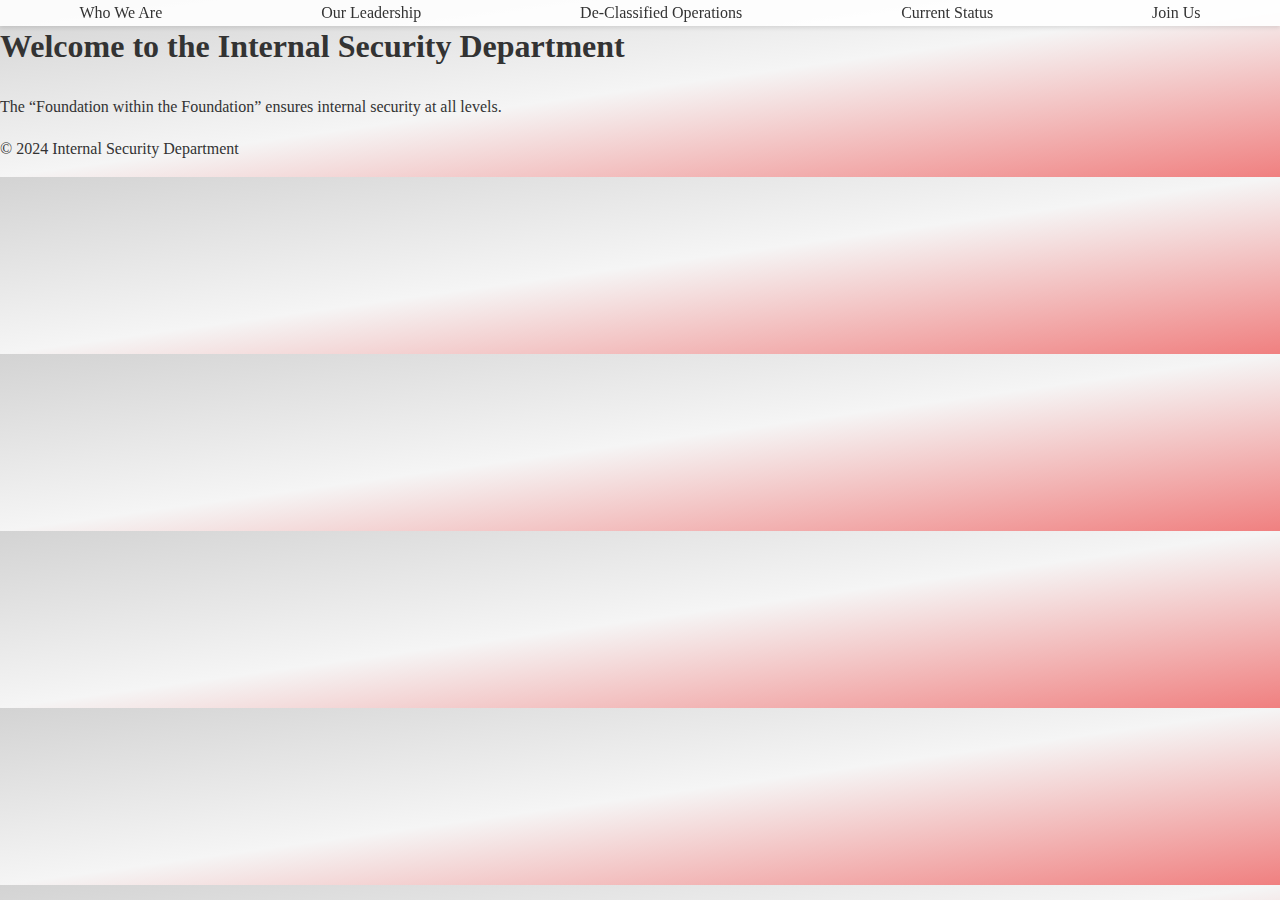
==== index.html @ 01eca291 "Update index.html" ====
<!DOCTYPE html>
<html lang="en">
<head>
    <meta charset="UTF-8">
    <meta name="viewport" content="width=device-width, initial-scale=1.0">
    <title>ISD | Home</title>
    <link rel="stylesheet" href="styles/style.css">
</head>
<body>
    <header class="navbar">
        <nav>
            <ul>
                <li><a href="index.html">Who We Are</a></li>
                <li><a href="leadership.html">Our Leadership</a></li>
                <li><a href="operations.html">De-Classified Operations</a></li>
                <li><a href="status.html">Current Status</a></li>
                <li><a href="join.html">Join Us</a></li>
            </ul>
        </nav>
    </header>

    <main class="home-content">
        <h1>Welcome to the Internal Security Department</h1>
        <p>The “Foundation within the Foundation” ensures internal security at all levels.</p>
        <div class="team-photos">
            <div class="photo-placeholder"></div>
            <div class="photo-placeholder"></div>
            <div class="photo-placeholder"></div>
            <div class="photo-placeholder"></div>
            <div class="photo-placeholder"></div>
        </div>
    </main>

    <footer>
        <p>&copy; 2024 Internal Security Department</p>
    </footer>
</body>
</html>
---- styles/style.css ----
/* General Styling */
body {
    font-family: "Georgia", serif;
    margin: 0;
    background: linear-gradient(to bottom right, lightgrey, whitesmoke, lightcoral);
    color: #333;
    line-height: 1.6;
}

.navbar {
    position: fixed;
    top: 0;
    width: 100%;
    background-color: rgba(255, 255, 255, 0.9);
    box-shadow: 0 2px 4px rgba(0, 0, 0, 0.1);
    z-index: 1000;
}

.navbar ul {
    list-style: none;
    margin: 0;
    padding: 0;
    display: flex;
    justify-content: space-around;
}

.navbar a {
    text-decoration: none;
    color: #333;
    padding: 10px 20px;
}

.navbar a:hover {
    background: rgba(0, 0, 0, 0.05);
    border-radius: 5px;
}

.content {
    margin-top: 70px;
    padding: 20px;
    text-align: center;
}

.discord-btn {
    background-color: #7289DA;
    color: white;
    border: none;
    border-radius: 5px;
    padding: 10px 20px;
    font-size: 1.2em;
    cursor: pointer;
}

.discord-btn:hover {
    background-color: #5c6bc0;
}

/* Cards and Animations */
.card {
    margin: 20px auto;
    padding: 10px;
    border-radius: 15px;
    box-shadow: 0 4px 6px rgba(0, 0, 0, 0.1);
    transition: transform 0.3s ease;
}

.card:hover {
    transform: scale(1.05);
}

.fade-in {
    animation: fadeIn 1s ease-in;
}

@keyframes fadeIn {
    from {
        opacity: 0;
    }
    to {
        opacity: 1;
    }
}
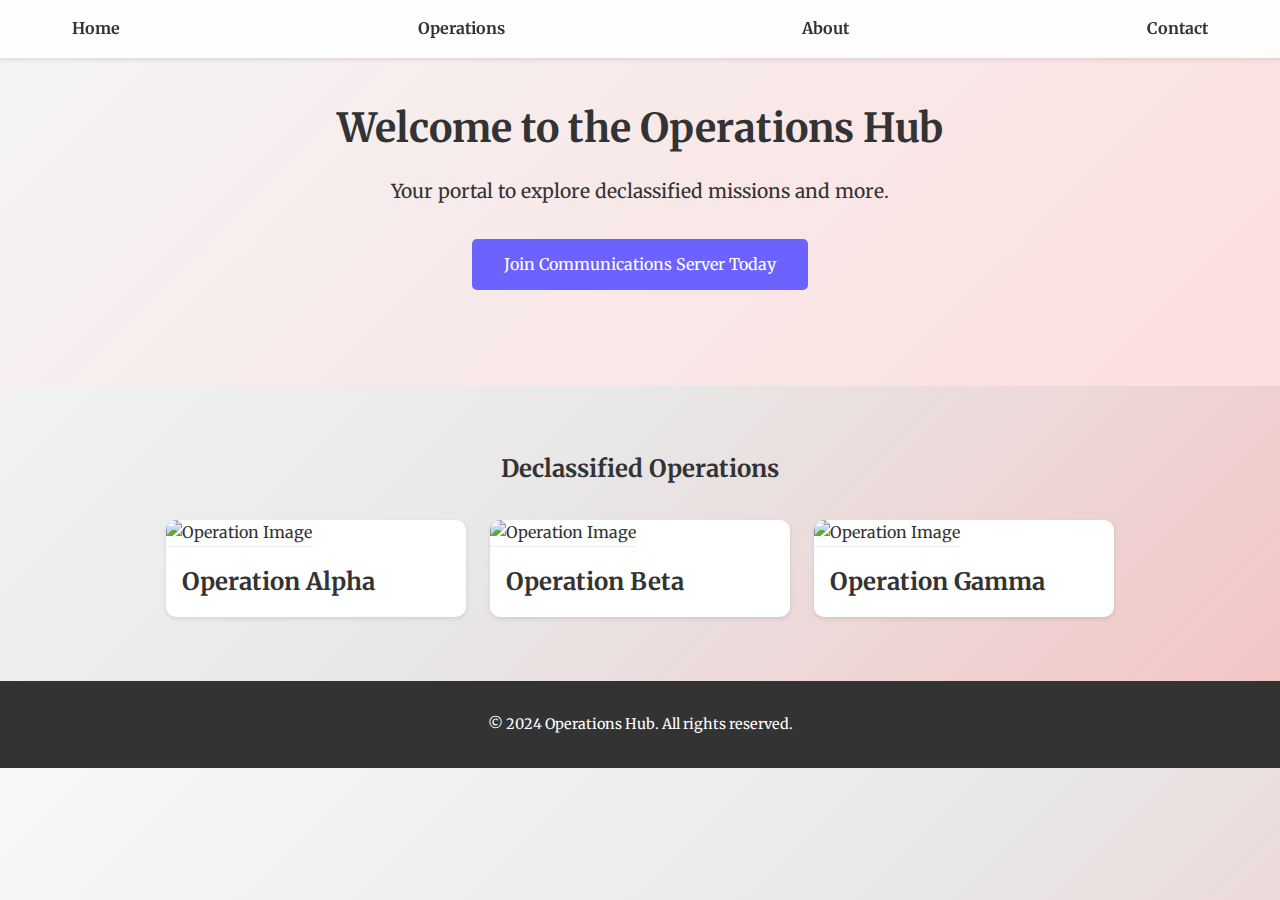
==== commit d6f9f7b3: "Update index.html" ====
--- a/index.html
+++ b/index.html
@@ -3,36 +3,165 @@
 <head>
     <meta charset="UTF-8">
     <meta name="viewport" content="width=device-width, initial-scale=1.0">
-    <title>ISD | Home</title>
-    <link rel="stylesheet" href="styles/style.css">
+    <title>ISD Operations Hub</title>
+    <link href="https://fonts.googleapis.com/css2?family=Merriweather:wght@300;700&display=swap" rel="stylesheet">
+    <style>
+        * {
+            margin: 0;
+            padding: 0;
+            box-sizing: border-box;
+        }
+
+        body {
+            font-family: 'Merriweather', serif;
+            background: linear-gradient(135deg, #f8f8f8, #e8e8e8, #f4c2c2);
+            color: #333;
+            line-height: 1.6;
+        }
+
+        header {
+            position: fixed;
+            top: 0;
+            left: 0;
+            width: 100%;
+            background: rgba(255, 255, 255, 0.9);
+            box-shadow: 0 2px 4px rgba(0, 0, 0, 0.1);
+            z-index: 1000;
+        }
+
+        nav {
+            display: flex;
+            justify-content: space-between;
+            align-items: center;
+            max-width: 1200px;
+            margin: auto;
+            padding: 1rem;
+        }
+
+        nav a {
+            color: #333;
+            text-decoration: none;
+            margin: 0 1rem;
+            font-weight: bold;
+        }
+
+        nav a:hover {
+            color: #555;
+        }
+
+        .welcome-section {
+            text-align: center;
+            padding: 6rem 2rem;
+            background: linear-gradient(135deg, #f4f4f4, #fddede);
+        }
+
+        .welcome-section h1 {
+            font-size: 2.5rem;
+            margin-bottom: 1rem;
+        }
+
+        .welcome-section p {
+            font-size: 1.2rem;
+            margin-bottom: 2rem;
+        }
+
+        .cta-button {
+            display: inline-block;
+            background-color: #6c63ff;
+            color: #fff;
+            padding: 0.8rem 2rem;
+            font-size: 1rem;
+            border-radius: 5px;
+            text-decoration: none;
+            transition: background-color 0.3s ease;
+        }
+
+        .cta-button:hover {
+            background-color: #5a52d6;
+        }
+
+        .section {
+            padding: 4rem 2rem;
+        }
+
+        .cards {
+            display: flex;
+            flex-wrap: wrap;
+            gap: 1.5rem;
+            justify-content: center;
+        }
+
+        .card {
+            background: #fff;
+            border-radius: 10px;
+            box-shadow: 0 2px 4px rgba(0, 0, 0, 0.1);
+            width: 300px;
+            overflow: hidden;
+            transition: transform 0.3s ease, box-shadow 0.3s ease;
+        }
+
+        .card:hover {
+            transform: translateY(-5px);
+            box-shadow: 0 4px 8px rgba(0, 0, 0, 0.2);
+        }
+
+        .card img {
+            width: 100%;
+            height: 200px;
+            object-fit: cover;
+            border-bottom: 1px solid #eee;
+        }
+
+        .card h3 {
+            font-size: 1.5rem;
+            margin: 1rem;
+        }
+
+        footer {
+            text-align: center;
+            padding: 2rem;
+            background: #333;
+            color: #fff;
+            font-size: 0.9rem;
+        }
+    </style>
 </head>
 <body>
-    <header class="navbar">
+    <header>
         <nav>
-            <ul>
-                <li><a href="index.html">Who We Are</a></li>
-                <li><a href="leadership.html">Our Leadership</a></li>
-                <li><a href="operations.html">De-Classified Operations</a></li>
-                <li><a href="status.html">Current Status</a></li>
-                <li><a href="join.html">Join Us</a></li>
-            </ul>
+            <a href="#">Home</a>
+            <a href="#operations">Operations</a>
+            <a href="#about">About</a>
+            <a href="#contact">Contact</a>
         </nav>
     </header>
 
-    <main class="home-content">
-        <h1>Welcome to the Internal Security Department</h1>
-        <p>The “Foundation within the Foundation” ensures internal security at all levels.</p>
-        <div class="team-photos">
-            <div class="photo-placeholder"></div>
-            <div class="photo-placeholder"></div>
-            <div class="photo-placeholder"></div>
-            <div class="photo-placeholder"></div>
-            <div class="photo-placeholder"></div>
+    <section class="welcome-section">
+        <h1>Welcome to the Operations Hub</h1>
+        <p>Your portal to explore declassified missions and more.</p>
+        <a href="#" class="cta-button">Join Communications Server Today</a>
+    </section>
+
+    <section id="operations" class="section">
+        <h2 style="text-align: center; margin-bottom: 2rem;">Declassified Operations</h2>
+        <div class="cards">
+            <div class="card">
+                <img src="https://via.placeholder.com/300" alt="Operation Image">
+                <h3>Operation Alpha</h3>
+            </div>
+            <div class="card">
+                <img src="https://via.placeholder.com/300" alt="Operation Image">
+                <h3>Operation Beta</h3>
+            </div>
+            <div class="card">
+                <img src="https://via.placeholder.com/300" alt="Operation Image">
+                <h3>Operation Gamma</h3>
+            </div>
         </div>
-    </main>
+    </section>
 
     <footer>
-        <p>&copy; 2024 Internal Security Department</p>
+        &copy; 2024 Operations Hub. All rights reserved.
     </footer>
 </body>
 </html>
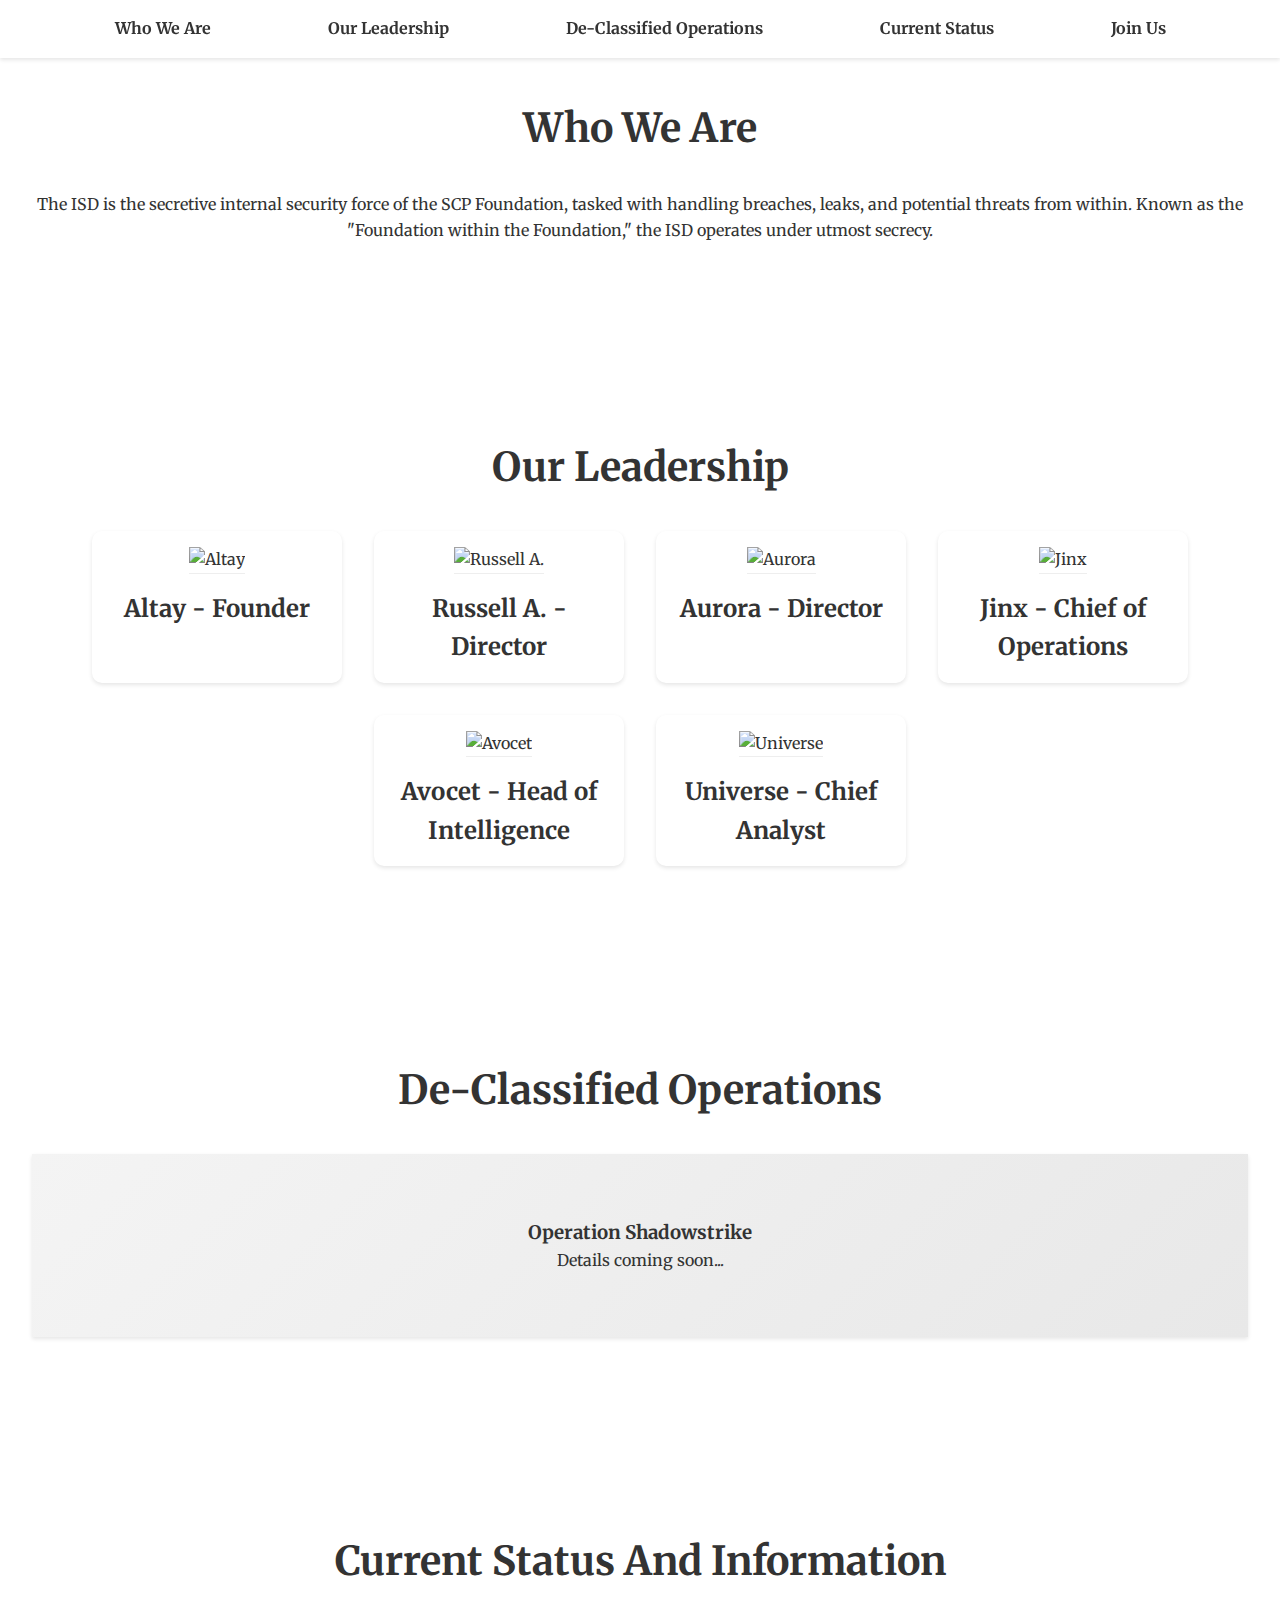
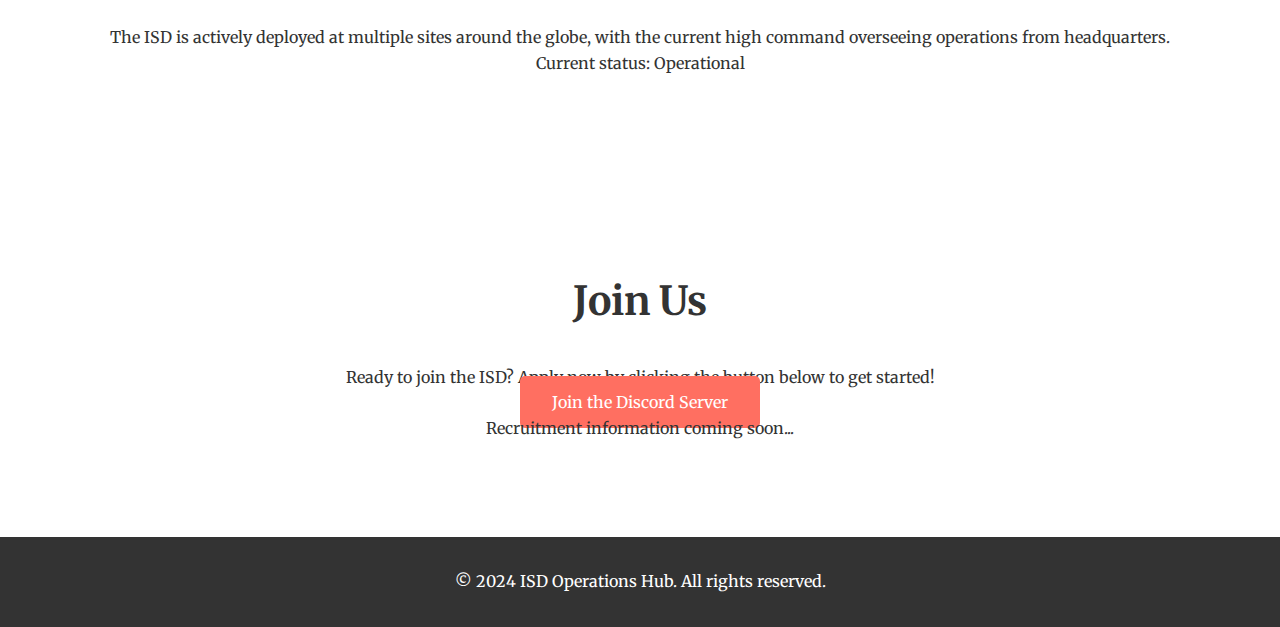
==== commit 58216079: "Update index.html" ====
--- a/index.html
+++ b/index.html
@@ -14,9 +14,11 @@
 
         body {
             font-family: 'Merriweather', serif;
-            background: linear-gradient(135deg, #f8f8f8, #e8e8e8, #f4c2c2);
+            background: linear-gradient(135deg, #f4f4f4, #d8d8d8);
             color: #333;
             line-height: 1.6;
+            background-image: url('https://via.placeholder.com/1920x1080'); /* Abstract texture placeholder */
+            background-size: cover;
         }
 
         header {
@@ -31,7 +33,7 @@
 
         nav {
             display: flex;
-            justify-content: space-between;
+            justify-content: space-around;
             align-items: center;
             max-width: 1200px;
             margin: auto;
@@ -41,7 +43,6 @@
         nav a {
             color: #333;
             text-decoration: none;
-            margin: 0 1rem;
             font-weight: bold;
         }
 
@@ -49,24 +50,17 @@
             color: #555;
         }
 
-        .welcome-section {
+        .section {
+            padding: 6rem 2rem;
             text-align: center;
-            padding: 6rem 2rem;
-            background: linear-gradient(135deg, #f4f4f4, #fddede);
-        }
-
-        .welcome-section h1 {
+        }
+
+        .section h2 {
             font-size: 2.5rem;
-            margin-bottom: 1rem;
-        }
-
-        .welcome-section p {
-            font-size: 1.2rem;
             margin-bottom: 2rem;
         }
 
         .cta-button {
-            display: inline-block;
             background-color: #6c63ff;
             color: #fff;
             padding: 0.8rem 2rem;
@@ -80,41 +74,45 @@
             background-color: #5a52d6;
         }
 
-        .section {
-            padding: 4rem 2rem;
-        }
-
-        .cards {
+        .leadership {
             display: flex;
             flex-wrap: wrap;
-            gap: 1.5rem;
             justify-content: center;
-        }
-
-        .card {
+            gap: 2rem;
+        }
+
+        .leader {
             background: #fff;
             border-radius: 10px;
+            padding: 1rem;
+            width: 250px;
             box-shadow: 0 2px 4px rgba(0, 0, 0, 0.1);
-            width: 300px;
-            overflow: hidden;
-            transition: transform 0.3s ease, box-shadow 0.3s ease;
-        }
-
-        .card:hover {
-            transform: translateY(-5px);
-            box-shadow: 0 4px 8px rgba(0, 0, 0, 0.2);
-        }
-
-        .card img {
+        }
+
+        .leader img {
             width: 100%;
             height: 200px;
             object-fit: cover;
             border-bottom: 1px solid #eee;
         }
 
-        .card h3 {
+        .leader h3 {
             font-size: 1.5rem;
-            margin: 1rem;
+            margin-top: 1rem;
+        }
+
+        .bio {
+            display: none;
+            margin-top: 1rem;
+            text-align: left;
+        }
+
+        .bio p {
+            font-size: 1rem;
+        }
+
+        .leader:hover .bio {
+            display: block;
         }
 
         footer {
@@ -122,46 +120,118 @@
             padding: 2rem;
             background: #333;
             color: #fff;
-            font-size: 0.9rem;
+        }
+
+        .operation {
+            margin-top: 2rem;
+            background: linear-gradient(135deg, #f4f4f4, #e8e8e8);
+            padding: 4rem 2rem;
+            box-shadow: 0 2px 4px rgba(0, 0, 0, 0.1);
+        }
+
+        .join-button {
+            background-color: #ff6f61;
+            color: #fff;
+            padding: 1rem 2rem;
+            font-size: 1rem;
+            border-radius: 5px;
+            text-decoration: none;
+            margin-top: 2rem;
+            transition: background-color 0.3s ease;
+        }
+
+        .join-button:hover {
+            background-color: #ff5b4c;
         }
     </style>
 </head>
 <body>
     <header>
         <nav>
-            <a href="#">Home</a>
-            <a href="#operations">Operations</a>
-            <a href="#about">About</a>
-            <a href="#contact">Contact</a>
+            <a href="#who-we-are">Who We Are</a>
+            <a href="#leadership">Our Leadership</a>
+            <a href="#operations">De-Classified Operations</a>
+            <a href="#status">Current Status</a>
+            <a href="#join">Join Us</a>
         </nav>
     </header>
 
-    <section class="welcome-section">
-        <h1>Welcome to the Operations Hub</h1>
-        <p>Your portal to explore declassified missions and more.</p>
-        <a href="#" class="cta-button">Join Communications Server Today</a>
+    <section id="who-we-are" class="section">
+        <h2>Who We Are</h2>
+        <p>The ISD is the secretive internal security force of the SCP Foundation, tasked with handling breaches, leaks, and potential threats from within. Known as the "Foundation within the Foundation," the ISD operates under utmost secrecy.</p>
+    </section>
+
+    <section id="leadership" class="section">
+        <h2>Our Leadership</h2>
+        <div class="leadership">
+            <div class="leader">
+                <img src="https://via.placeholder.com/250" alt="Altay">
+                <h3>Altay - Founder</h3>
+                <div class="bio">
+                    <p>Altay was the first to establish the ISD, laying the foundation for its operations and secretive nature.</p>
+                </div>
+            </div>
+            <div class="leader">
+                <img src="https://via.placeholder.com/250" alt="Russell A.">
+                <h3>Russell A. - Director</h3>
+                <div class="bio">
+                    <p>Russell A. has been pivotal in shaping the ISD's current form, focusing on internal intelligence and security measures.</p>
+                </div>
+            </div>
+            <div class="leader">
+                <img src="https://via.placeholder.com/250" alt="Aurora">
+                <h3>Aurora - Director</h3>
+                <div class="bio">
+                    <p>Aurora is known for her strategic brilliance and serves as the current director, overseeing all ISD operations.</p>
+                </div>
+            </div>
+            <div class="leader">
+                <img src="https://via.placeholder.com/250" alt="Jinx">
+                <h3>Jinx - Chief of Operations</h3>
+                <div class="bio">
+                    <p>Jinx oversees all covert operations, ensuring that ISD's efforts remain a step ahead of potential threats.</p>
+                </div>
+            </div>
+            <div class="leader">
+                <img src="https://via.placeholder.com/250" alt="Avocet">
+                <h3>Avocet - Head of Intelligence</h3>
+                <div class="bio">
+                    <p>Avocet leads the ISD’s intelligence division, gathering and analyzing data to prevent internal leaks.</p>
+                </div>
+            </div>
+            <div class="leader">
+                <img src="https://via.placeholder.com/250" alt="Universe">
+                <h3>Universe - Chief Analyst</h3>
+                <div class="bio">
+                    <p>Universe is known for their unparalleled analytical skills, focusing on interpreting complex data to guide decisions.</p>
+                </div>
+            </div>
+        </div>
     </section>
 
     <section id="operations" class="section">
-        <h2 style="text-align: center; margin-bottom: 2rem;">Declassified Operations</h2>
-        <div class="cards">
-            <div class="card">
-                <img src="https://via.placeholder.com/300" alt="Operation Image">
-                <h3>Operation Alpha</h3>
-            </div>
-            <div class="card">
-                <img src="https://via.placeholder.com/300" alt="Operation Image">
-                <h3>Operation Beta</h3>
-            </div>
-            <div class="card">
-                <img src="https://via.placeholder.com/300" alt="Operation Image">
-                <h3>Operation Gamma</h3>
-            </div>
+        <h2>De-Classified Operations</h2>
+        <div class="operation">
+            <h3>Operation Shadowstrike</h3>
+            <p>Details coming soon...</p>
         </div>
     </section>
 
+    <section id="status" class="section">
+        <h2>Current Status And Information</h2>
+        <p>The ISD is actively deployed at multiple sites around the globe, with the current high command overseeing operations from headquarters.</p>
+        <p>Current status: Operational</p>
+    </section>
+
+    <section id="join" class="section">
+        <h2>Join Us</h2>
+        <p>Ready to join the ISD? Apply now by clicking the button below to get started!</p>
+        <a href="https://discord.com/invite/yourdiscordlink" class="join-button">Join the Discord Server</a>
+        <p>Recruitment information coming soon...</p>
+    </section>
+
     <footer>
-        &copy; 2024 Operations Hub. All rights reserved.
+        &copy; 2024 ISD Operations Hub. All rights reserved.
     </footer>
 </body>
 </html>
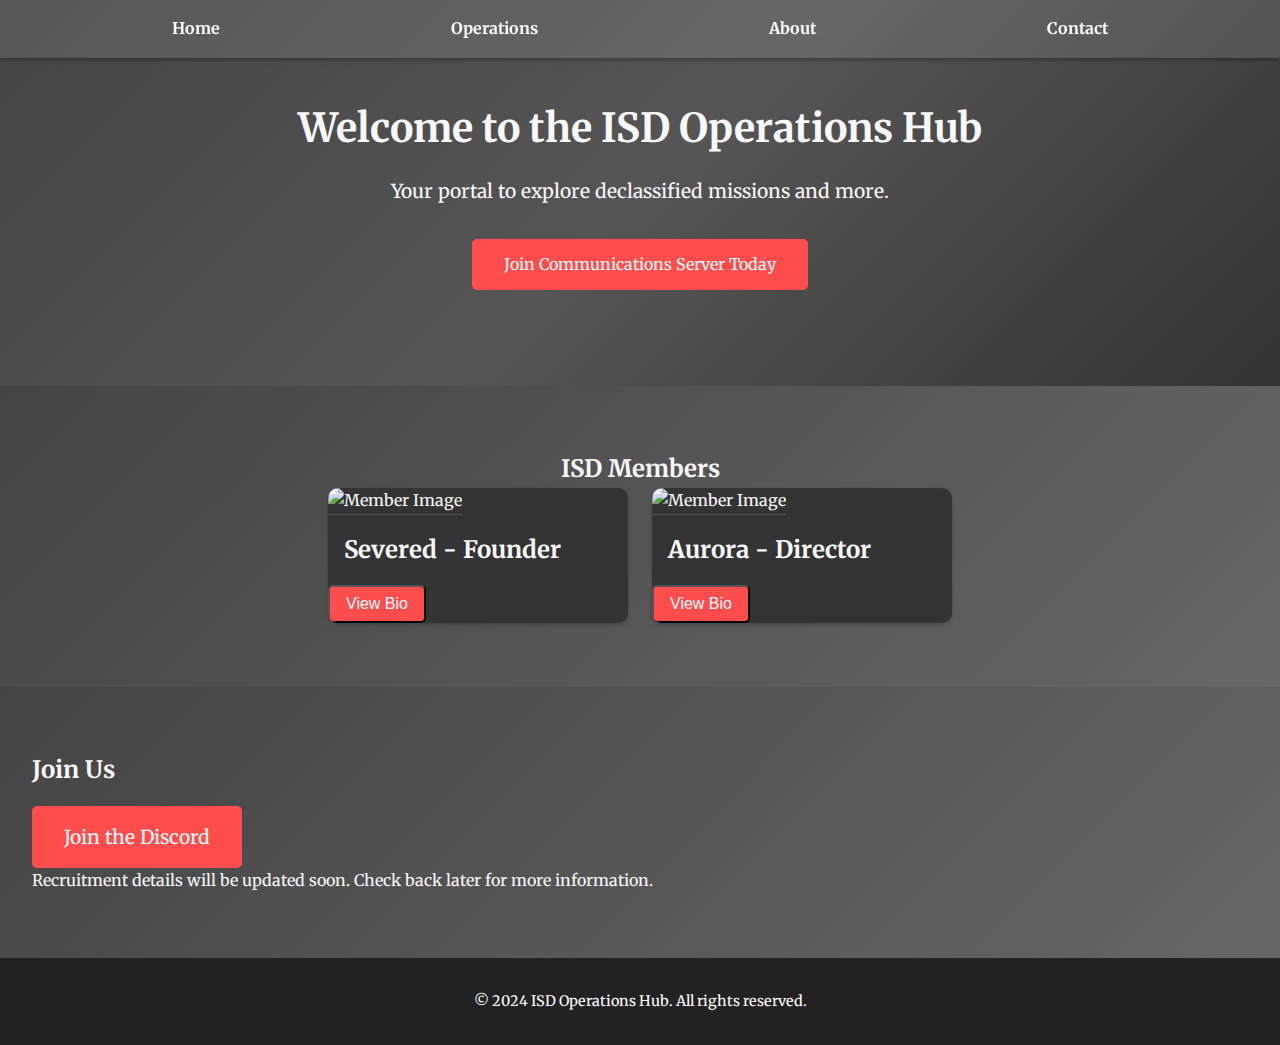
==== commit 522c19ee: "Update index.html" ====
--- a/index.html
+++ b/index.html
@@ -14,11 +14,9 @@
 
         body {
             font-family: 'Merriweather', serif;
-            background: linear-gradient(135deg, #f4f4f4, #d8d8d8);
-            color: #333;
+            background: linear-gradient(135deg, #333, #444, #555);
+            color: #f8f8f8;
             line-height: 1.6;
-            background-image: url('https://via.placeholder.com/1920x1080'); /* Abstract texture placeholder */
-            background-size: cover;
         }
 
         header {
@@ -26,8 +24,8 @@
             top: 0;
             left: 0;
             width: 100%;
-            background: rgba(255, 255, 255, 0.9);
-            box-shadow: 0 2px 4px rgba(0, 0, 0, 0.1);
+            background: rgba(255, 255, 255, 0.1);
+            box-shadow: 0 2px 4px rgba(0, 0, 0, 0.3);
             z-index: 1000;
         }
 
@@ -41,27 +39,35 @@
         }
 
         nav a {
-            color: #333;
+            color: #f8f8f8;
             text-decoration: none;
             font-weight: bold;
+            transition: color 0.3s ease;
         }
 
         nav a:hover {
-            color: #555;
-        }
-
-        .section {
+            color: #ff4c4c;
+        }
+
+        .welcome-section {
+            text-align: center;
             padding: 6rem 2rem;
-            text-align: center;
-        }
-
-        .section h2 {
+            background: linear-gradient(135deg, #444, #555, #333);
+        }
+
+        .welcome-section h1 {
             font-size: 2.5rem;
+            margin-bottom: 1rem;
+        }
+
+        .welcome-section p {
+            font-size: 1.2rem;
             margin-bottom: 2rem;
         }
 
         .cta-button {
-            background-color: #6c63ff;
+            display: inline-block;
+            background-color: #ff4c4c;
             color: #fff;
             padding: 0.8rem 2rem;
             font-size: 1rem;
@@ -71,167 +77,151 @@
         }
 
         .cta-button:hover {
-            background-color: #5a52d6;
-        }
-
-        .leadership {
+            background-color: #ff2b2b;
+        }
+
+        .section {
+            padding: 4rem 2rem;
+            background: linear-gradient(135deg, #444, #555, #666);
+            color: #f8f8f8;
+        }
+
+        .cards {
             display: flex;
             flex-wrap: wrap;
+            gap: 1.5rem;
             justify-content: center;
-            gap: 2rem;
-        }
-
-        .leader {
-            background: #fff;
+        }
+
+        .card {
+            background: #333;
             border-radius: 10px;
-            padding: 1rem;
-            width: 250px;
-            box-shadow: 0 2px 4px rgba(0, 0, 0, 0.1);
-        }
-
-        .leader img {
+            box-shadow: 0 2px 4px rgba(0, 0, 0, 0.2);
+            width: 300px;
+            overflow: hidden;
+            transition: transform 0.3s ease, box-shadow 0.3s ease;
+        }
+
+        .card:hover {
+            transform: translateY(-5px);
+            box-shadow: 0 4px 8px rgba(0, 0, 0, 0.3);
+        }
+
+        .card img {
             width: 100%;
             height: 200px;
             object-fit: cover;
-            border-bottom: 1px solid #eee;
-        }
-
-        .leader h3 {
+            border-bottom: 1px solid #555;
+        }
+
+        .card h3 {
             font-size: 1.5rem;
-            margin-top: 1rem;
-        }
-
-        .bio {
-            display: none;
-            margin-top: 1rem;
-            text-align: left;
-        }
-
-        .bio p {
-            font-size: 1rem;
-        }
-
-        .leader:hover .bio {
-            display: block;
+            margin: 1rem;
         }
 
         footer {
             text-align: center;
             padding: 2rem;
-            background: #333;
-            color: #fff;
-        }
-
-        .operation {
-            margin-top: 2rem;
-            background: linear-gradient(135deg, #f4f4f4, #e8e8e8);
-            padding: 4rem 2rem;
-            box-shadow: 0 2px 4px rgba(0, 0, 0, 0.1);
+            background: #222;
+            color: #fff;
+            font-size: 0.9rem;
+        }
+
+        .expandable-bio {
+            display: none;
+            padding: 1rem;
+            background: #444;
+            color: #ddd;
+            border-radius: 5px;
+            margin: 1rem 0;
+        }
+
+        .bio-button {
+            background: #ff4c4c;
+            padding: 0.5rem 1rem;
+            border-radius: 5px;
+            color: #fff;
+            font-size: 1rem;
+            cursor: pointer;
+        }
+
+        .bio-button:hover {
+            background: #ff2b2b;
         }
 
         .join-button {
-            background-color: #ff6f61;
+            background: #ff4c4c;
             color: #fff;
             padding: 1rem 2rem;
-            font-size: 1rem;
+            font-size: 1.2rem;
             border-radius: 5px;
             text-decoration: none;
-            margin-top: 2rem;
-            transition: background-color 0.3s ease;
+            display: inline-block;
+            margin-top: 1rem;
         }
 
         .join-button:hover {
-            background-color: #ff5b4c;
+            background: #ff2b2b;
         }
     </style>
 </head>
 <body>
     <header>
         <nav>
-            <a href="#who-we-are">Who We Are</a>
-            <a href="#leadership">Our Leadership</a>
-            <a href="#operations">De-Classified Operations</a>
-            <a href="#status">Current Status</a>
-            <a href="#join">Join Us</a>
+            <a href="home.html">Home</a>
+            <a href="operations.html">Operations</a>
+            <a href="about.html">About</a>
+            <a href="contact.html">Contact</a>
         </nav>
     </header>
 
-    <section id="who-we-are" class="section">
-        <h2>Who We Are</h2>
-        <p>The ISD is the secretive internal security force of the SCP Foundation, tasked with handling breaches, leaks, and potential threats from within. Known as the "Foundation within the Foundation," the ISD operates under utmost secrecy.</p>
+    <section class="welcome-section">
+        <h1>Welcome to the ISD Operations Hub</h1>
+        <p>Your portal to explore declassified missions and more.</p>
+        <a href="contact.html" class="cta-button">Join Communications Server Today</a>
     </section>
 
-    <section id="leadership" class="section">
-        <h2>Our Leadership</h2>
-        <div class="leadership">
-            <div class="leader">
-                <img src="https://via.placeholder.com/250" alt="Altay">
-                <h3>Altay - Founder</h3>
-                <div class="bio">
-                    <p>Altay was the first to establish the ISD, laying the foundation for its operations and secretive nature.</p>
+    <!-- Home Section -->
+    <section class="section" id="home">
+        <h2 style="text-align: center;">ISD Members</h2>
+        <div class="cards">
+            <!-- Member 1 -->
+            <div class="card">
+                <img src="https://via.placeholder.com/300" alt="Member Image">
+                <h3>Severed - Founder</h3>
+                <button class="bio-button" onclick="toggleBio('bio1')">View Bio</button>
+                <div class="expandable-bio" id="bio1">
+                    <p>Severed founded the ISD to ensure internal security and prevent traitors within the Foundation.</p>
                 </div>
             </div>
-            <div class="leader">
-                <img src="https://via.placeholder.com/250" alt="Russell A.">
-                <h3>Russell A. - Director</h3>
-                <div class="bio">
-                    <p>Russell A. has been pivotal in shaping the ISD's current form, focusing on internal intelligence and security measures.</p>
-                </div>
-            </div>
-            <div class="leader">
-                <img src="https://via.placeholder.com/250" alt="Aurora">
+            <!-- Member 2 -->
+            <div class="card">
+                <img src="https://via.placeholder.com/300" alt="Member Image">
                 <h3>Aurora - Director</h3>
-                <div class="bio">
-                    <p>Aurora is known for her strategic brilliance and serves as the current director, overseeing all ISD operations.</p>
-                </div>
-            </div>
-            <div class="leader">
-                <img src="https://via.placeholder.com/250" alt="Jinx">
-                <h3>Jinx - Chief of Operations</h3>
-                <div class="bio">
-                    <p>Jinx oversees all covert operations, ensuring that ISD's efforts remain a step ahead of potential threats.</p>
-                </div>
-            </div>
-            <div class="leader">
-                <img src="https://via.placeholder.com/250" alt="Avocet">
-                <h3>Avocet - Head of Intelligence</h3>
-                <div class="bio">
-                    <p>Avocet leads the ISD’s intelligence division, gathering and analyzing data to prevent internal leaks.</p>
-                </div>
-            </div>
-            <div class="leader">
-                <img src="https://via.placeholder.com/250" alt="Universe">
-                <h3>Universe - Chief Analyst</h3>
-                <div class="bio">
-                    <p>Universe is known for their unparalleled analytical skills, focusing on interpreting complex data to guide decisions.</p>
+                <button class="bio-button" onclick="toggleBio('bio2')">View Bio</button>
+                <div class="expandable-bio" id="bio2">
+                    <p>Aurora leads the ISD operations with a focus on intelligence gathering and security enforcement.</p>
                 </div>
             </div>
         </div>
     </section>
 
-    <section id="operations" class="section">
-        <h2>De-Classified Operations</h2>
-        <div class="operation">
-            <h3>Operation Shadowstrike</h3>
-            <p>Details coming soon...</p>
-        </div>
-    </section>
-
-    <section id="status" class="section">
-        <h2>Current Status And Information</h2>
-        <p>The ISD is actively deployed at multiple sites around the globe, with the current high command overseeing operations from headquarters.</p>
-        <p>Current status: Operational</p>
-    </section>
-
-    <section id="join" class="section">
+    <!-- Join Section -->
+    <section class="section" id="join">
         <h2>Join Us</h2>
-        <p>Ready to join the ISD? Apply now by clicking the button below to get started!</p>
-        <a href="https://discord.com/invite/yourdiscordlink" class="join-button">Join the Discord Server</a>
-        <p>Recruitment information coming soon...</p>
+        <a href="https://discord.com/invite/xyz" class="join-button">Join the Discord</a>
+        <p>Recruitment details will be updated soon. Check back later for more information.</p>
     </section>
 
     <footer>
         &copy; 2024 ISD Operations Hub. All rights reserved.
     </footer>
+
+    <script>
+        function toggleBio(bioId) {
+            var bio = document.getElementById(bioId);
+            bio.style.display = (bio.style.display === "none" || bio.style.display === "") ? "block" : "none";
+        }
+    </script>
 </body>
 </html>
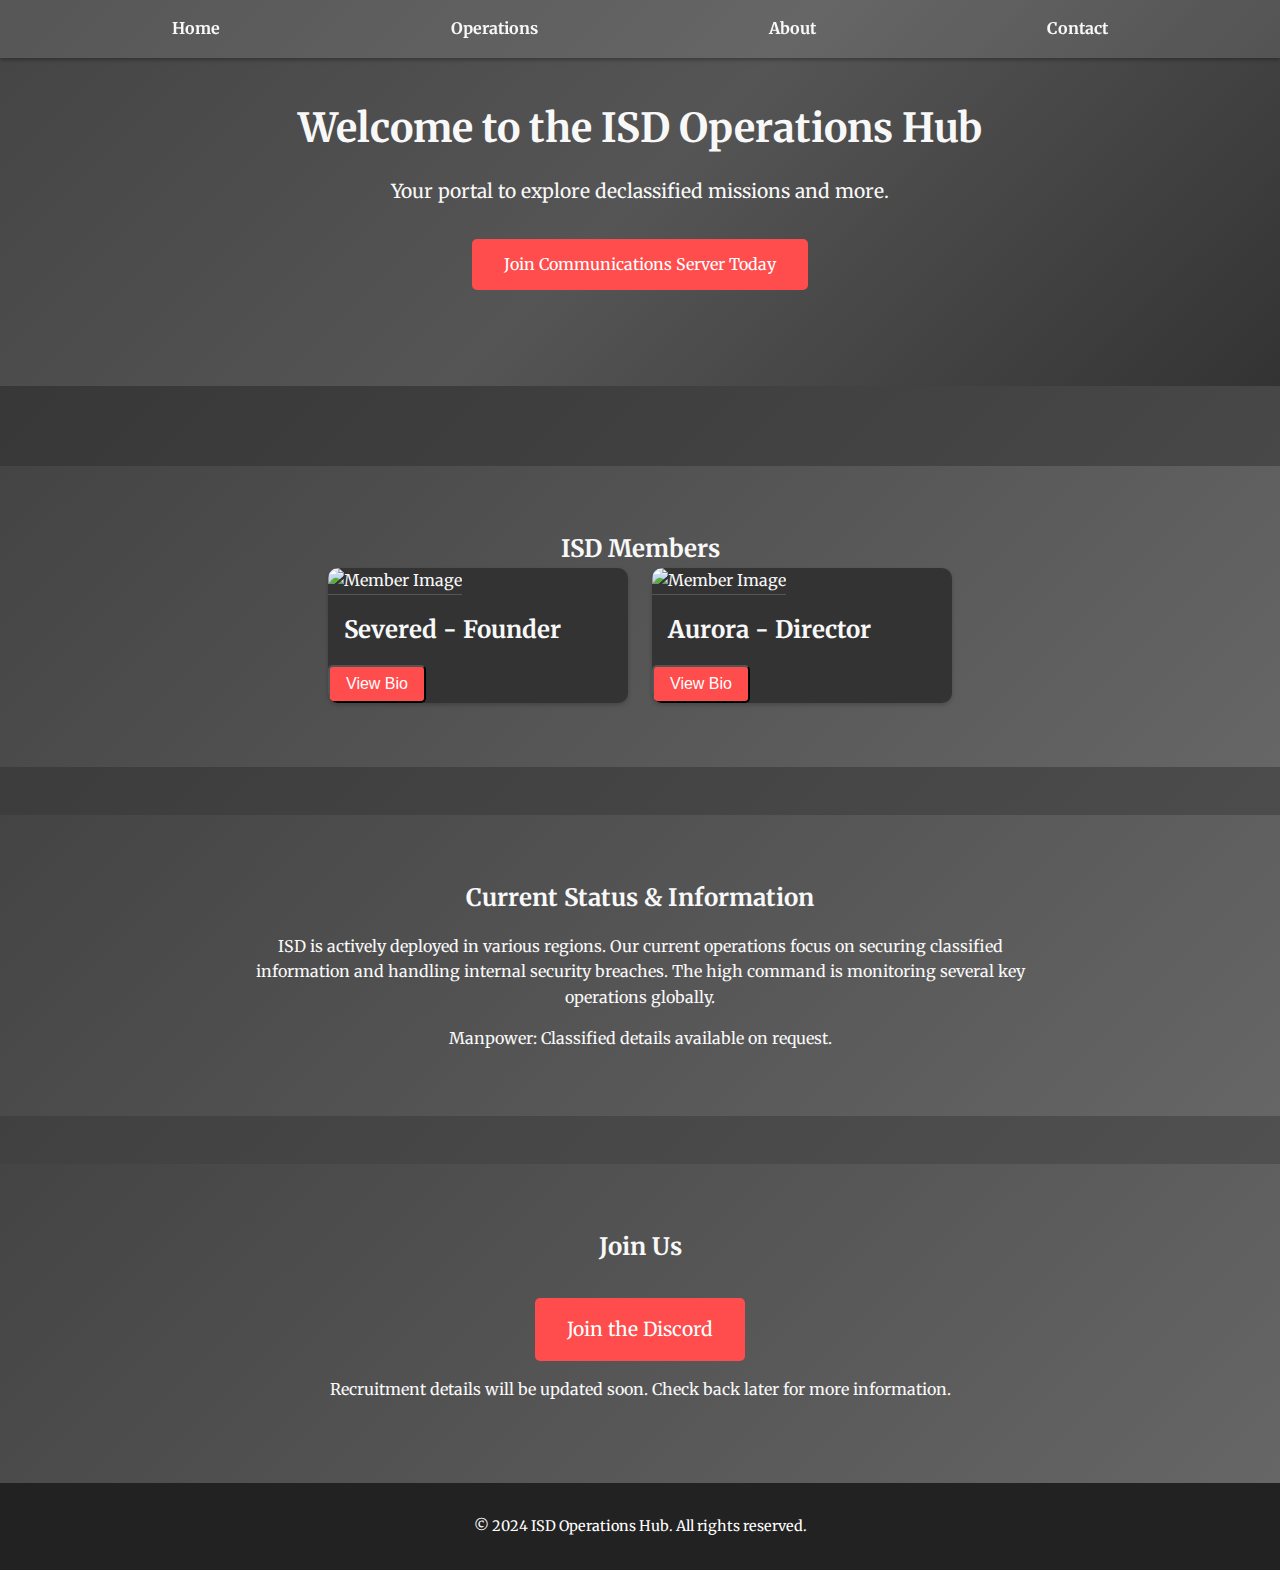
==== commit 95960cac: "Update index.html" ====
--- a/index.html
+++ b/index.html
@@ -84,6 +84,7 @@
             padding: 4rem 2rem;
             background: linear-gradient(135deg, #444, #555, #666);
             color: #f8f8f8;
+            margin-top: 80px; /* To ensure the header doesn't overlap */
         }
 
         .cards {
@@ -157,11 +158,35 @@
             border-radius: 5px;
             text-decoration: none;
             display: inline-block;
-            margin-top: 1rem;
+            margin-top: 2rem;
+            transition: background 0.3s ease;
         }
 
         .join-button:hover {
             background: #ff2b2b;
+        }
+
+        /* Adjusted styles for Current Status and Join Us sections */
+        .current-status, .join-us {
+            display: flex;
+            flex-direction: column;
+            align-items: center;
+            margin-top: 3rem;
+        }
+
+        .current-status p, .join-us p {
+            font-size: 1rem;
+            margin-top: 1rem;
+            text-align: center;
+            max-width: 800px;
+        }
+
+        .join-us {
+            text-align: center;
+        }
+
+        .join-us p {
+            margin-bottom: 1rem;
         }
     </style>
 </head>
@@ -206,8 +231,15 @@
         </div>
     </section>
 
-    <!-- Join Section -->
-    <section class="section" id="join">
+    <!-- Current Status Section -->
+    <section class="section current-status" id="current-status">
+        <h2>Current Status & Information</h2>
+        <p>ISD is actively deployed in various regions. Our current operations focus on securing classified information and handling internal security breaches. The high command is monitoring several key operations globally.</p>
+        <p>Manpower: Classified details available on request.</p>
+    </section>
+
+    <!-- Join Us Section -->
+    <section class="section join-us" id="join-us">
         <h2>Join Us</h2>
         <a href="https://discord.com/invite/xyz" class="join-button">Join the Discord</a>
         <p>Recruitment details will be updated soon. Check back later for more information.</p>
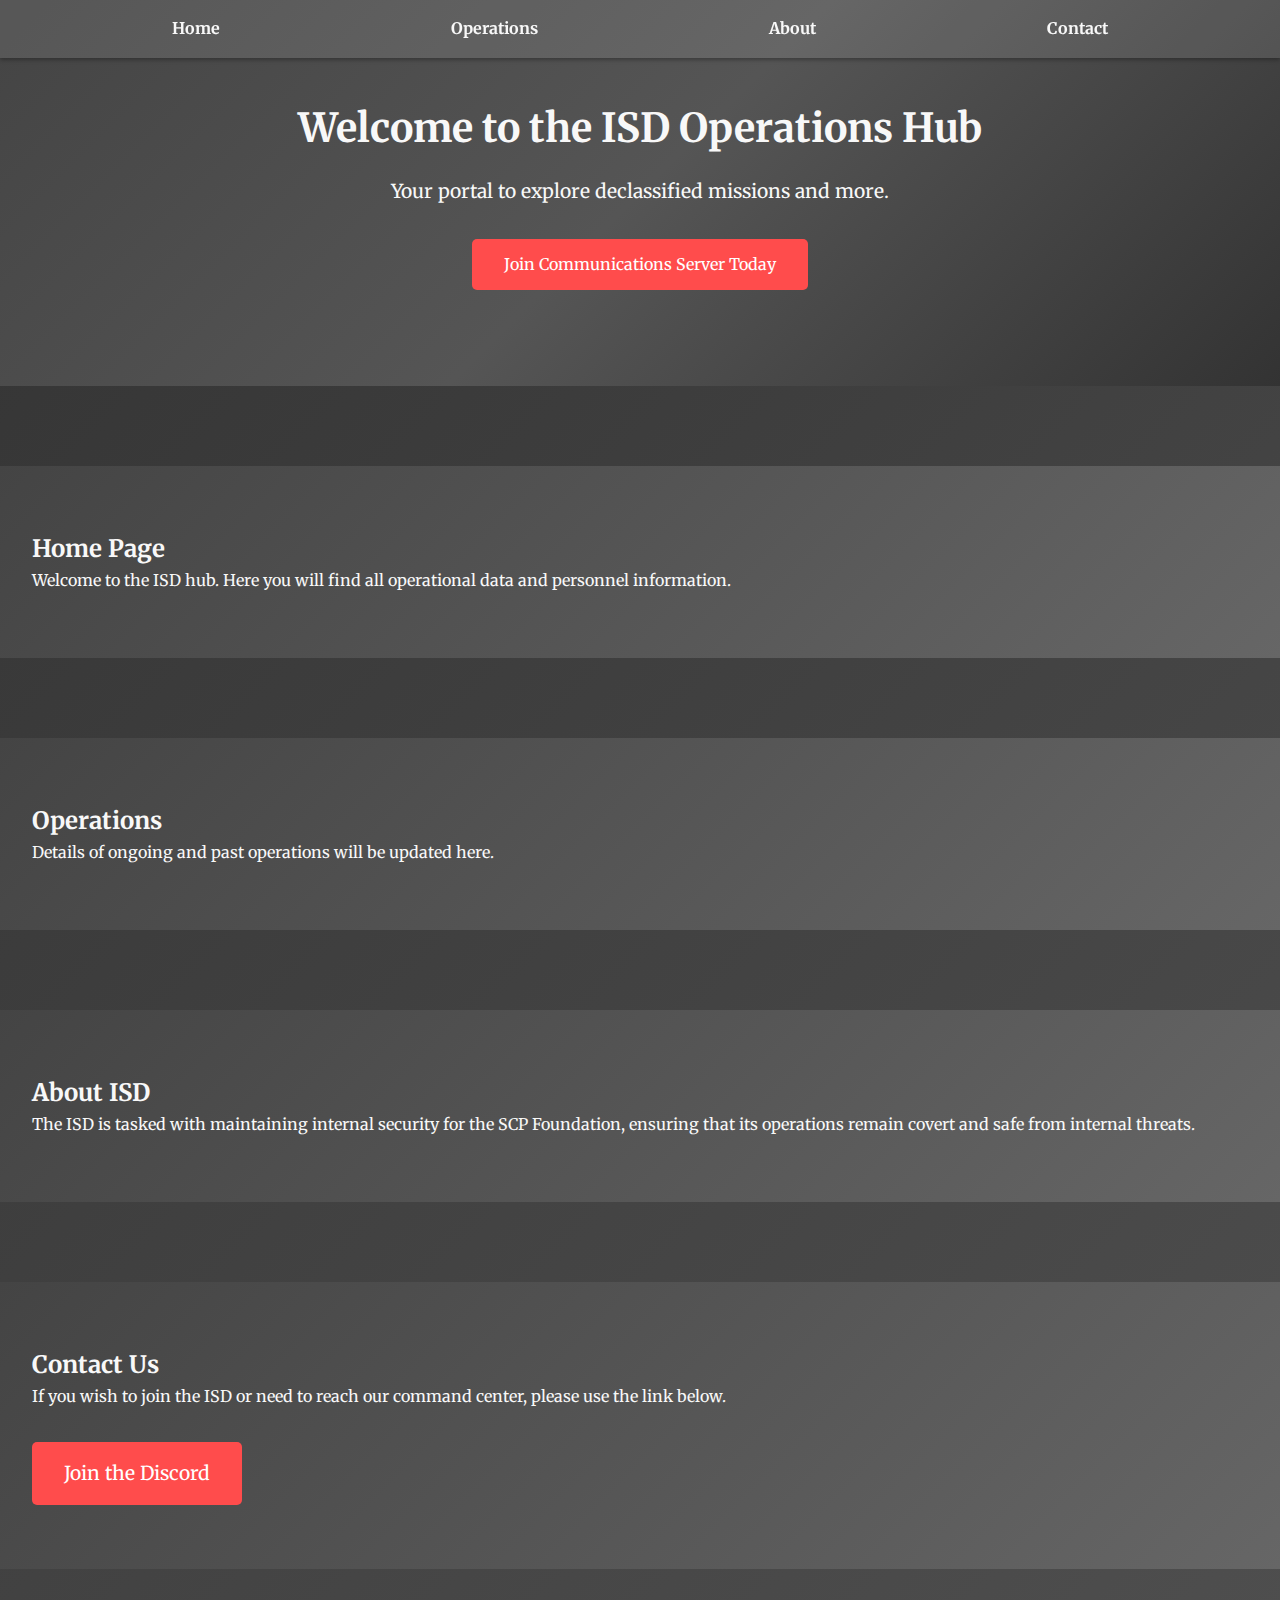
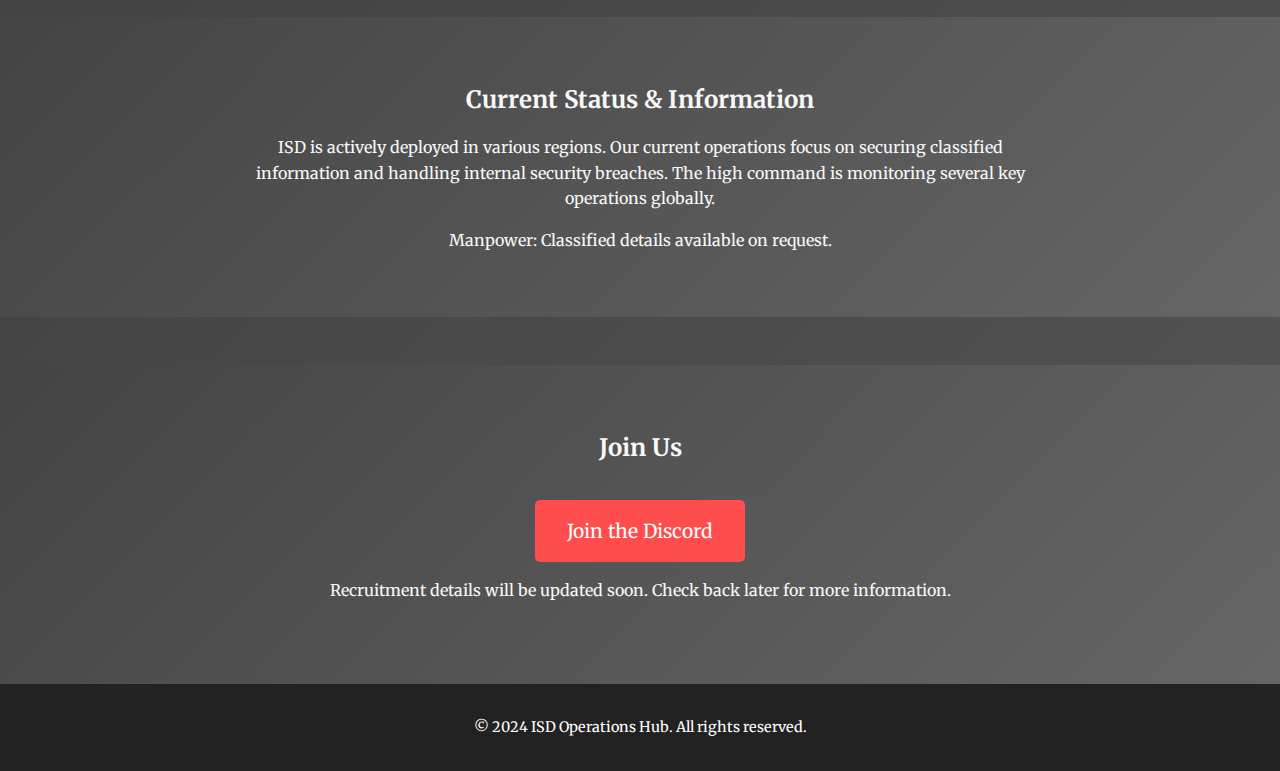
==== commit c693b766: "Update index.html" ====
--- a/index.html
+++ b/index.html
@@ -193,42 +193,42 @@
 <body>
     <header>
         <nav>
-            <a href="home.html">Home</a>
-            <a href="operations.html">Operations</a>
-            <a href="about.html">About</a>
-            <a href="contact.html">Contact</a>
+            <a href="#home">Home</a>
+            <a href="#operations">Operations</a>
+            <a href="#about">About</a>
+            <a href="#contact">Contact</a>
         </nav>
     </header>
 
     <section class="welcome-section">
         <h1>Welcome to the ISD Operations Hub</h1>
         <p>Your portal to explore declassified missions and more.</p>
-        <a href="contact.html" class="cta-button">Join Communications Server Today</a>
+        <a href="#contact" class="cta-button">Join Communications Server Today</a>
     </section>
 
     <!-- Home Section -->
     <section class="section" id="home">
-        <h2 style="text-align: center;">ISD Members</h2>
-        <div class="cards">
-            <!-- Member 1 -->
-            <div class="card">
-                <img src="https://via.placeholder.com/300" alt="Member Image">
-                <h3>Severed - Founder</h3>
-                <button class="bio-button" onclick="toggleBio('bio1')">View Bio</button>
-                <div class="expandable-bio" id="bio1">
-                    <p>Severed founded the ISD to ensure internal security and prevent traitors within the Foundation.</p>
-                </div>
-            </div>
-            <!-- Member 2 -->
-            <div class="card">
-                <img src="https://via.placeholder.com/300" alt="Member Image">
-                <h3>Aurora - Director</h3>
-                <button class="bio-button" onclick="toggleBio('bio2')">View Bio</button>
-                <div class="expandable-bio" id="bio2">
-                    <p>Aurora leads the ISD operations with a focus on intelligence gathering and security enforcement.</p>
-                </div>
-            </div>
-        </div>
+        <h2>Home Page</h2>
+        <p>Welcome to the ISD hub. Here you will find all operational data and personnel information.</p>
+    </section>
+
+    <!-- Operations Section -->
+    <section class="section" id="operations">
+        <h2>Operations</h2>
+        <p>Details of ongoing and past operations will be updated here.</p>
+    </section>
+
+    <!-- About Section -->
+    <section class="section" id="about">
+        <h2>About ISD</h2>
+        <p>The ISD is tasked with maintaining internal security for the SCP Foundation, ensuring that its operations remain covert and safe from internal threats.</p>
+    </section>
+
+    <!-- Contact Section -->
+    <section class="section" id="contact">
+        <h2>Contact Us</h2>
+        <p>If you wish to join the ISD or need to reach our command center, please use the link below.</p>
+        <a href="https://discord.com/invite/xyz" class="join-button">Join the Discord</a>
     </section>
 
     <!-- Current Status Section -->
@@ -257,3 +257,4 @@
     </script>
 </body>
 </html>
+
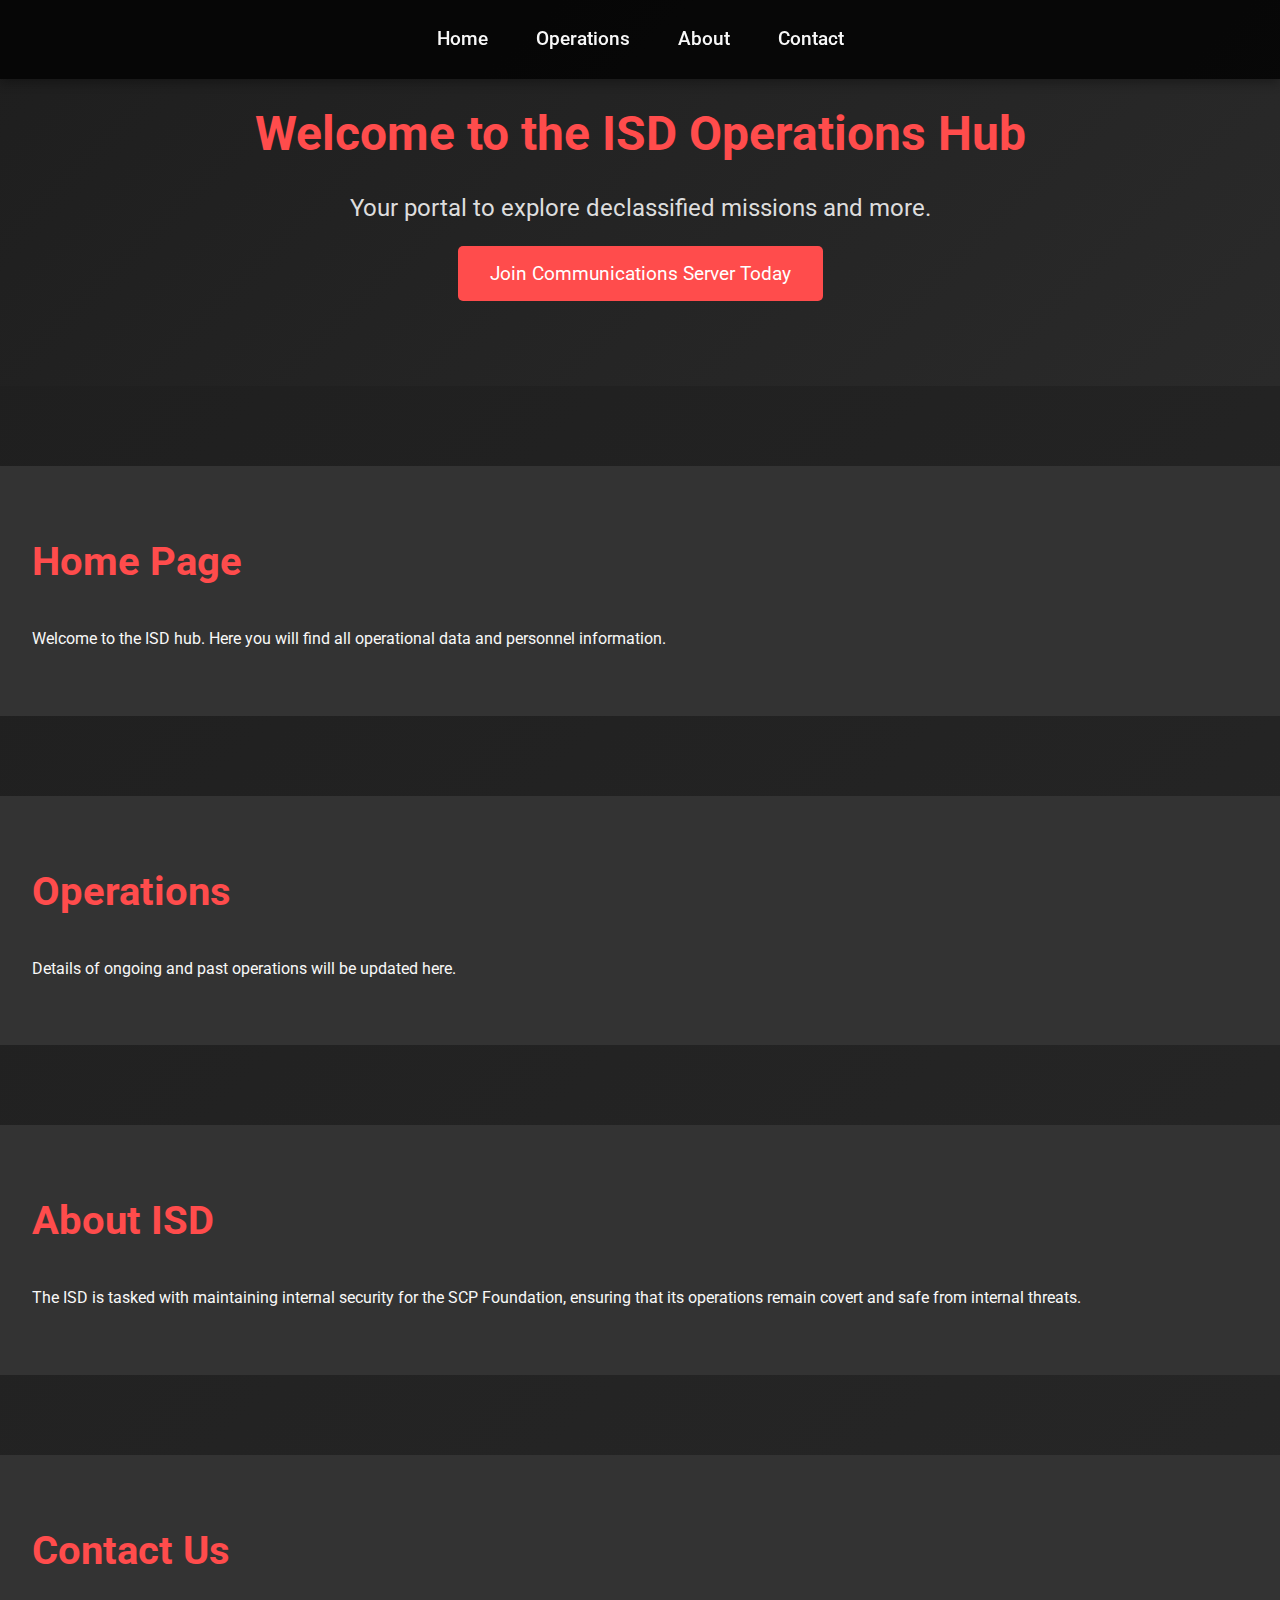
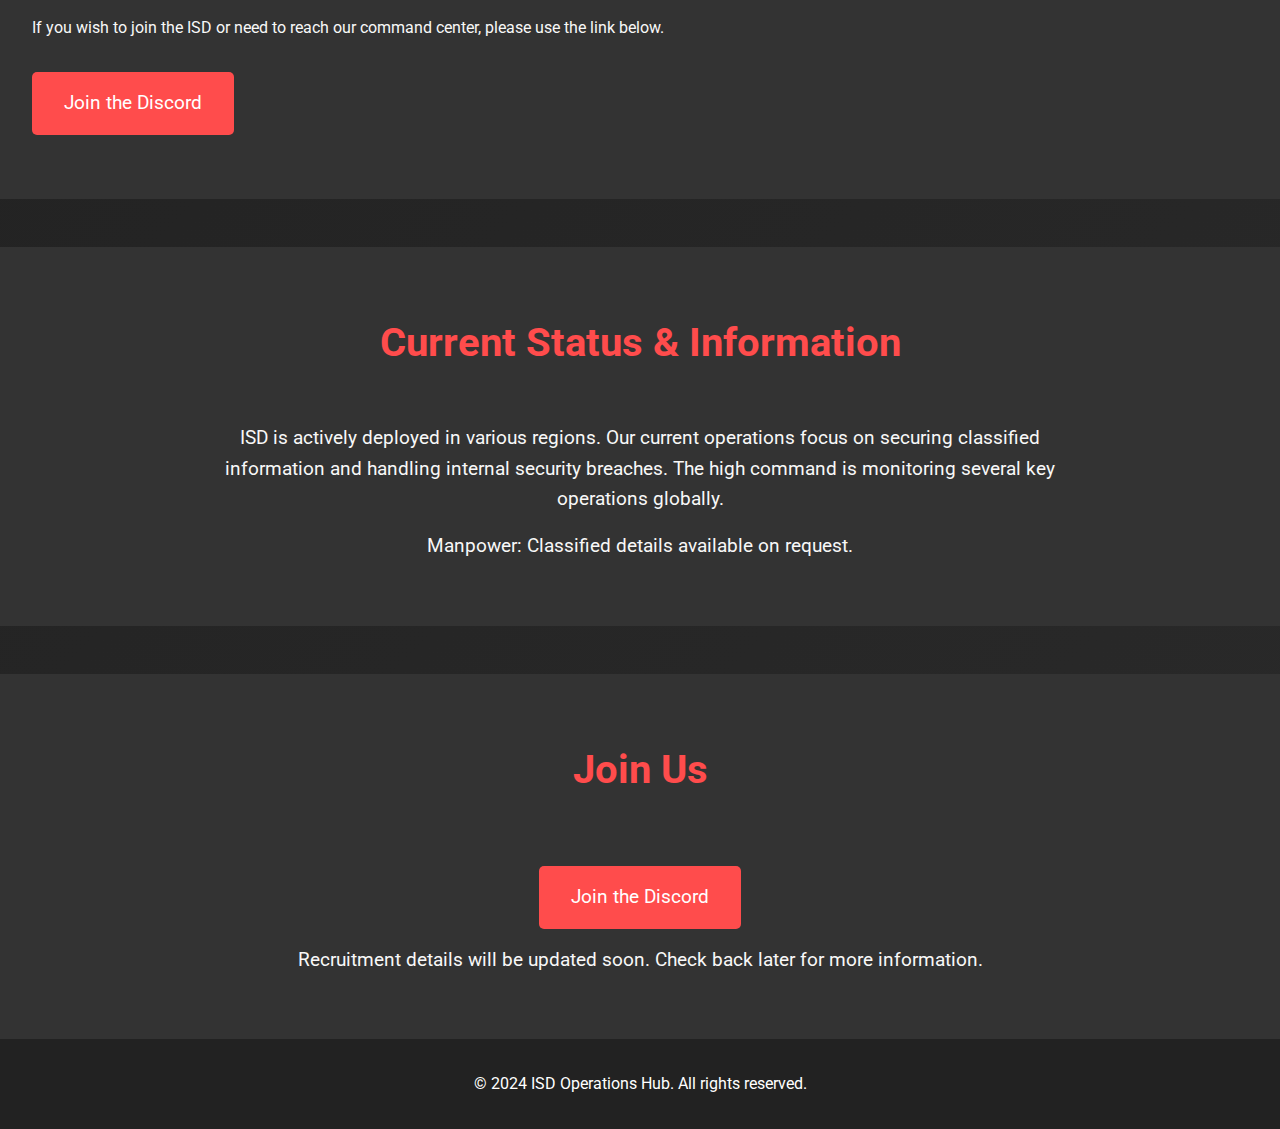
==== commit fed76519: "Update index.html" ====
--- a/index.html
+++ b/index.html
@@ -4,7 +4,7 @@
     <meta charset="UTF-8">
     <meta name="viewport" content="width=device-width, initial-scale=1.0">
     <title>ISD Operations Hub</title>
-    <link href="https://fonts.googleapis.com/css2?family=Merriweather:wght@300;700&display=swap" rel="stylesheet">
+    <link href="https://fonts.googleapis.com/css2?family=Merriweather:wght@300;700&family=Roboto:wght@400;500&display=swap" rel="stylesheet">
     <style>
         * {
             margin: 0;
@@ -13,10 +13,12 @@
         }
 
         body {
-            font-family: 'Merriweather', serif;
-            background: linear-gradient(135deg, #333, #444, #555);
-            color: #f8f8f8;
+            font-family: 'Roboto', sans-serif;
+            background: linear-gradient(135deg, #1e1e1e, #2a2a2a);
+            color: #e0e0e0;
             line-height: 1.6;
+            margin: 0;
+            padding: 0;
         }
 
         header {
@@ -24,24 +26,26 @@
             top: 0;
             left: 0;
             width: 100%;
-            background: rgba(255, 255, 255, 0.1);
-            box-shadow: 0 2px 4px rgba(0, 0, 0, 0.3);
+            background: rgba(0, 0, 0, 0.8);
+            box-shadow: 0 4px 10px rgba(0, 0, 0, 0.3);
             z-index: 1000;
         }
 
         nav {
             display: flex;
-            justify-content: space-around;
+            justify-content: center;
             align-items: center;
             max-width: 1200px;
             margin: auto;
-            padding: 1rem;
+            padding: 1.5rem 2rem;
         }
 
         nav a {
             color: #f8f8f8;
             text-decoration: none;
-            font-weight: bold;
+            font-weight: 500;
+            margin: 0 1.5rem;
+            font-size: 1.2rem;
             transition: color 0.3s ease;
         }
 
@@ -52,25 +56,27 @@
         .welcome-section {
             text-align: center;
             padding: 6rem 2rem;
-            background: linear-gradient(135deg, #444, #555, #333);
+            background: linear-gradient(135deg, #1e1e1e, #2a2a2a);
         }
 
         .welcome-section h1 {
-            font-size: 2.5rem;
+            font-size: 3rem;
             margin-bottom: 1rem;
+            font-weight: 700;
+            color: #ff4c4c;
         }
 
         .welcome-section p {
-            font-size: 1.2rem;
+            font-size: 1.5rem;
             margin-bottom: 2rem;
+            color: #ddd;
         }
 
         .cta-button {
-            display: inline-block;
             background-color: #ff4c4c;
             color: #fff;
-            padding: 0.8rem 2rem;
-            font-size: 1rem;
+            padding: 1rem 2rem;
+            font-size: 1.2rem;
             border-radius: 5px;
             text-decoration: none;
             transition: background-color 0.3s ease;
@@ -82,9 +88,16 @@
 
         .section {
             padding: 4rem 2rem;
-            background: linear-gradient(135deg, #444, #555, #666);
+            background: #333;
             color: #f8f8f8;
-            margin-top: 80px; /* To ensure the header doesn't overlap */
+            margin-top: 80px;
+        }
+
+        .section h2 {
+            font-size: 2.5rem;
+            margin-bottom: 2rem;
+            font-weight: 700;
+            color: #ff4c4c;
         }
 
         .cards {
@@ -95,29 +108,31 @@
         }
 
         .card {
-            background: #333;
-            border-radius: 10px;
-            box-shadow: 0 2px 4px rgba(0, 0, 0, 0.2);
+            background: #444;
+            border-radius: 12px;
+            box-shadow: 0 8px 16px rgba(0, 0, 0, 0.2);
             width: 300px;
             overflow: hidden;
             transition: transform 0.3s ease, box-shadow 0.3s ease;
+            cursor: pointer;
         }
 
         .card:hover {
-            transform: translateY(-5px);
-            box-shadow: 0 4px 8px rgba(0, 0, 0, 0.3);
+            transform: translateY(-8px);
+            box-shadow: 0 10px 20px rgba(0, 0, 0, 0.3);
         }
 
         .card img {
             width: 100%;
             height: 200px;
             object-fit: cover;
-            border-bottom: 1px solid #555;
+            border-bottom: 2px solid #555;
         }
 
         .card h3 {
-            font-size: 1.5rem;
-            margin: 1rem;
+            font-size: 1.7rem;
+            margin: 1.5rem;
+            color: #fff;
         }
 
         footer {
@@ -125,7 +140,7 @@
             padding: 2rem;
             background: #222;
             color: #fff;
-            font-size: 0.9rem;
+            font-size: 1rem;
         }
 
         .expandable-bio {
@@ -144,6 +159,8 @@
             color: #fff;
             font-size: 1rem;
             cursor: pointer;
+            border: none;
+            transition: background-color 0.3s ease;
         }
 
         .bio-button:hover {
@@ -166,7 +183,6 @@
             background: #ff2b2b;
         }
 
-        /* Adjusted styles for Current Status and Join Us sections */
         .current-status, .join-us {
             display: flex;
             flex-direction: column;
@@ -175,18 +191,41 @@
         }
 
         .current-status p, .join-us p {
-            font-size: 1rem;
+            font-size: 1.2rem;
             margin-top: 1rem;
             text-align: center;
-            max-width: 800px;
-        }
-
-        .join-us {
-            text-align: center;
-        }
-
-        .join-us p {
-            margin-bottom: 1rem;
+            max-width: 900px;
+        }
+
+        /* Media Queries for responsiveness */
+        @media (max-width: 768px) {
+            nav a {
+                font-size: 1rem;
+                margin: 0 1rem;
+            }
+
+            .welcome-section h1 {
+                font-size: 2.5rem;
+            }
+
+            .section h2 {
+                font-size: 2rem;
+            }
+
+            .cta-button {
+                font-size: 1rem;
+                padding: 0.8rem 1.5rem;
+            }
+
+            .cards {
+                flex-direction: column;
+                align-items: center;
+            }
+
+            .card {
+                width: 90%;
+                margin-bottom: 2rem;
+            }
         }
     </style>
 </head>
@@ -257,4 +296,3 @@
     </script>
 </body>
 </html>
-
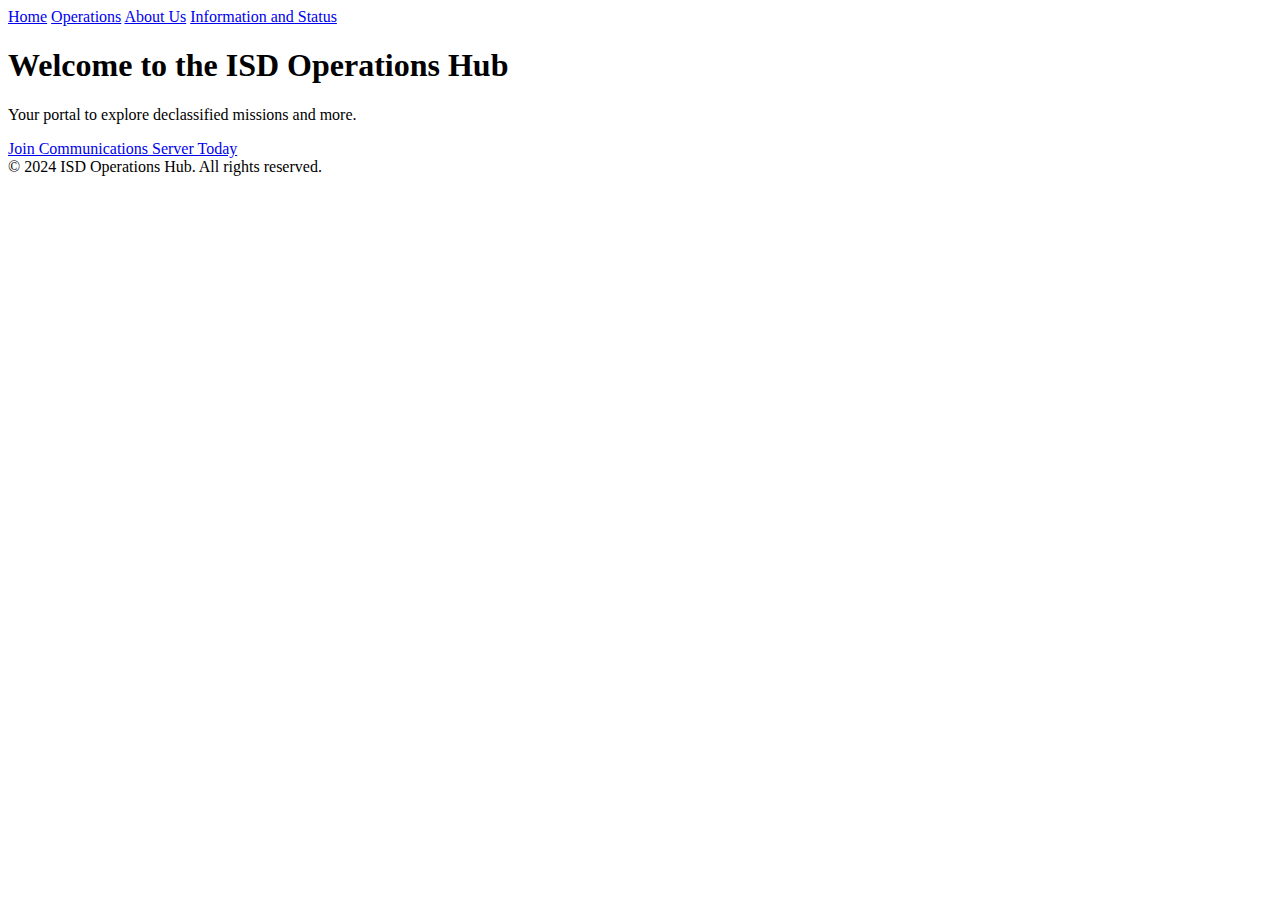
==== commit 0bbf7920: "Update index.html" ====
--- a/index.html
+++ b/index.html
@@ -3,296 +3,28 @@
 <head>
     <meta charset="UTF-8">
     <meta name="viewport" content="width=device-width, initial-scale=1.0">
-    <title>ISD Operations Hub</title>
+    <title>ISD Operations Hub - Home</title>
     <link href="https://fonts.googleapis.com/css2?family=Merriweather:wght@300;700&family=Roboto:wght@400;500&display=swap" rel="stylesheet">
-    <style>
-        * {
-            margin: 0;
-            padding: 0;
-            box-sizing: border-box;
-        }
-
-        body {
-            font-family: 'Roboto', sans-serif;
-            background: linear-gradient(135deg, #1e1e1e, #2a2a2a);
-            color: #e0e0e0;
-            line-height: 1.6;
-            margin: 0;
-            padding: 0;
-        }
-
-        header {
-            position: fixed;
-            top: 0;
-            left: 0;
-            width: 100%;
-            background: rgba(0, 0, 0, 0.8);
-            box-shadow: 0 4px 10px rgba(0, 0, 0, 0.3);
-            z-index: 1000;
-        }
-
-        nav {
-            display: flex;
-            justify-content: center;
-            align-items: center;
-            max-width: 1200px;
-            margin: auto;
-            padding: 1.5rem 2rem;
-        }
-
-        nav a {
-            color: #f8f8f8;
-            text-decoration: none;
-            font-weight: 500;
-            margin: 0 1.5rem;
-            font-size: 1.2rem;
-            transition: color 0.3s ease;
-        }
-
-        nav a:hover {
-            color: #ff4c4c;
-        }
-
-        .welcome-section {
-            text-align: center;
-            padding: 6rem 2rem;
-            background: linear-gradient(135deg, #1e1e1e, #2a2a2a);
-        }
-
-        .welcome-section h1 {
-            font-size: 3rem;
-            margin-bottom: 1rem;
-            font-weight: 700;
-            color: #ff4c4c;
-        }
-
-        .welcome-section p {
-            font-size: 1.5rem;
-            margin-bottom: 2rem;
-            color: #ddd;
-        }
-
-        .cta-button {
-            background-color: #ff4c4c;
-            color: #fff;
-            padding: 1rem 2rem;
-            font-size: 1.2rem;
-            border-radius: 5px;
-            text-decoration: none;
-            transition: background-color 0.3s ease;
-        }
-
-        .cta-button:hover {
-            background-color: #ff2b2b;
-        }
-
-        .section {
-            padding: 4rem 2rem;
-            background: #333;
-            color: #f8f8f8;
-            margin-top: 80px;
-        }
-
-        .section h2 {
-            font-size: 2.5rem;
-            margin-bottom: 2rem;
-            font-weight: 700;
-            color: #ff4c4c;
-        }
-
-        .cards {
-            display: flex;
-            flex-wrap: wrap;
-            gap: 1.5rem;
-            justify-content: center;
-        }
-
-        .card {
-            background: #444;
-            border-radius: 12px;
-            box-shadow: 0 8px 16px rgba(0, 0, 0, 0.2);
-            width: 300px;
-            overflow: hidden;
-            transition: transform 0.3s ease, box-shadow 0.3s ease;
-            cursor: pointer;
-        }
-
-        .card:hover {
-            transform: translateY(-8px);
-            box-shadow: 0 10px 20px rgba(0, 0, 0, 0.3);
-        }
-
-        .card img {
-            width: 100%;
-            height: 200px;
-            object-fit: cover;
-            border-bottom: 2px solid #555;
-        }
-
-        .card h3 {
-            font-size: 1.7rem;
-            margin: 1.5rem;
-            color: #fff;
-        }
-
-        footer {
-            text-align: center;
-            padding: 2rem;
-            background: #222;
-            color: #fff;
-            font-size: 1rem;
-        }
-
-        .expandable-bio {
-            display: none;
-            padding: 1rem;
-            background: #444;
-            color: #ddd;
-            border-radius: 5px;
-            margin: 1rem 0;
-        }
-
-        .bio-button {
-            background: #ff4c4c;
-            padding: 0.5rem 1rem;
-            border-radius: 5px;
-            color: #fff;
-            font-size: 1rem;
-            cursor: pointer;
-            border: none;
-            transition: background-color 0.3s ease;
-        }
-
-        .bio-button:hover {
-            background: #ff2b2b;
-        }
-
-        .join-button {
-            background: #ff4c4c;
-            color: #fff;
-            padding: 1rem 2rem;
-            font-size: 1.2rem;
-            border-radius: 5px;
-            text-decoration: none;
-            display: inline-block;
-            margin-top: 2rem;
-            transition: background 0.3s ease;
-        }
-
-        .join-button:hover {
-            background: #ff2b2b;
-        }
-
-        .current-status, .join-us {
-            display: flex;
-            flex-direction: column;
-            align-items: center;
-            margin-top: 3rem;
-        }
-
-        .current-status p, .join-us p {
-            font-size: 1.2rem;
-            margin-top: 1rem;
-            text-align: center;
-            max-width: 900px;
-        }
-
-        /* Media Queries for responsiveness */
-        @media (max-width: 768px) {
-            nav a {
-                font-size: 1rem;
-                margin: 0 1rem;
-            }
-
-            .welcome-section h1 {
-                font-size: 2.5rem;
-            }
-
-            .section h2 {
-                font-size: 2rem;
-            }
-
-            .cta-button {
-                font-size: 1rem;
-                padding: 0.8rem 1.5rem;
-            }
-
-            .cards {
-                flex-direction: column;
-                align-items: center;
-            }
-
-            .card {
-                width: 90%;
-                margin-bottom: 2rem;
-            }
-        }
-    </style>
+    <link rel="stylesheet" href="styles.css">
 </head>
 <body>
     <header>
         <nav>
-            <a href="#home">Home</a>
-            <a href="#operations">Operations</a>
-            <a href="#about">About</a>
-            <a href="#contact">Contact</a>
+            <a href="index.html">Home</a>
+            <a href="operations.html">Operations</a>
+            <a href="about.html">About Us</a>
+            <a href="status.html">Information and Status</a>
         </nav>
     </header>
 
     <section class="welcome-section">
         <h1>Welcome to the ISD Operations Hub</h1>
         <p>Your portal to explore declassified missions and more.</p>
-        <a href="#contact" class="cta-button">Join Communications Server Today</a>
-    </section>
-
-    <!-- Home Section -->
-    <section class="section" id="home">
-        <h2>Home Page</h2>
-        <p>Welcome to the ISD hub. Here you will find all operational data and personnel information.</p>
-    </section>
-
-    <!-- Operations Section -->
-    <section class="section" id="operations">
-        <h2>Operations</h2>
-        <p>Details of ongoing and past operations will be updated here.</p>
-    </section>
-
-    <!-- About Section -->
-    <section class="section" id="about">
-        <h2>About ISD</h2>
-        <p>The ISD is tasked with maintaining internal security for the SCP Foundation, ensuring that its operations remain covert and safe from internal threats.</p>
-    </section>
-
-    <!-- Contact Section -->
-    <section class="section" id="contact">
-        <h2>Contact Us</h2>
-        <p>If you wish to join the ISD or need to reach our command center, please use the link below.</p>
-        <a href="https://discord.com/invite/xyz" class="join-button">Join the Discord</a>
-    </section>
-
-    <!-- Current Status Section -->
-    <section class="section current-status" id="current-status">
-        <h2>Current Status & Information</h2>
-        <p>ISD is actively deployed in various regions. Our current operations focus on securing classified information and handling internal security breaches. The high command is monitoring several key operations globally.</p>
-        <p>Manpower: Classified details available on request.</p>
-    </section>
-
-    <!-- Join Us Section -->
-    <section class="section join-us" id="join-us">
-        <h2>Join Us</h2>
-        <a href="https://discord.com/invite/xyz" class="join-button">Join the Discord</a>
-        <p>Recruitment details will be updated soon. Check back later for more information.</p>
+        <a href="contact.html" class="cta-button">Join Communications Server Today</a>
     </section>
 
     <footer>
         &copy; 2024 ISD Operations Hub. All rights reserved.
     </footer>
-
-    <script>
-        function toggleBio(bioId) {
-            var bio = document.getElementById(bioId);
-            bio.style.display = (bio.style.display === "none" || bio.style.display === "") ? "block" : "none";
-        }
-    </script>
 </body>
 </html>
